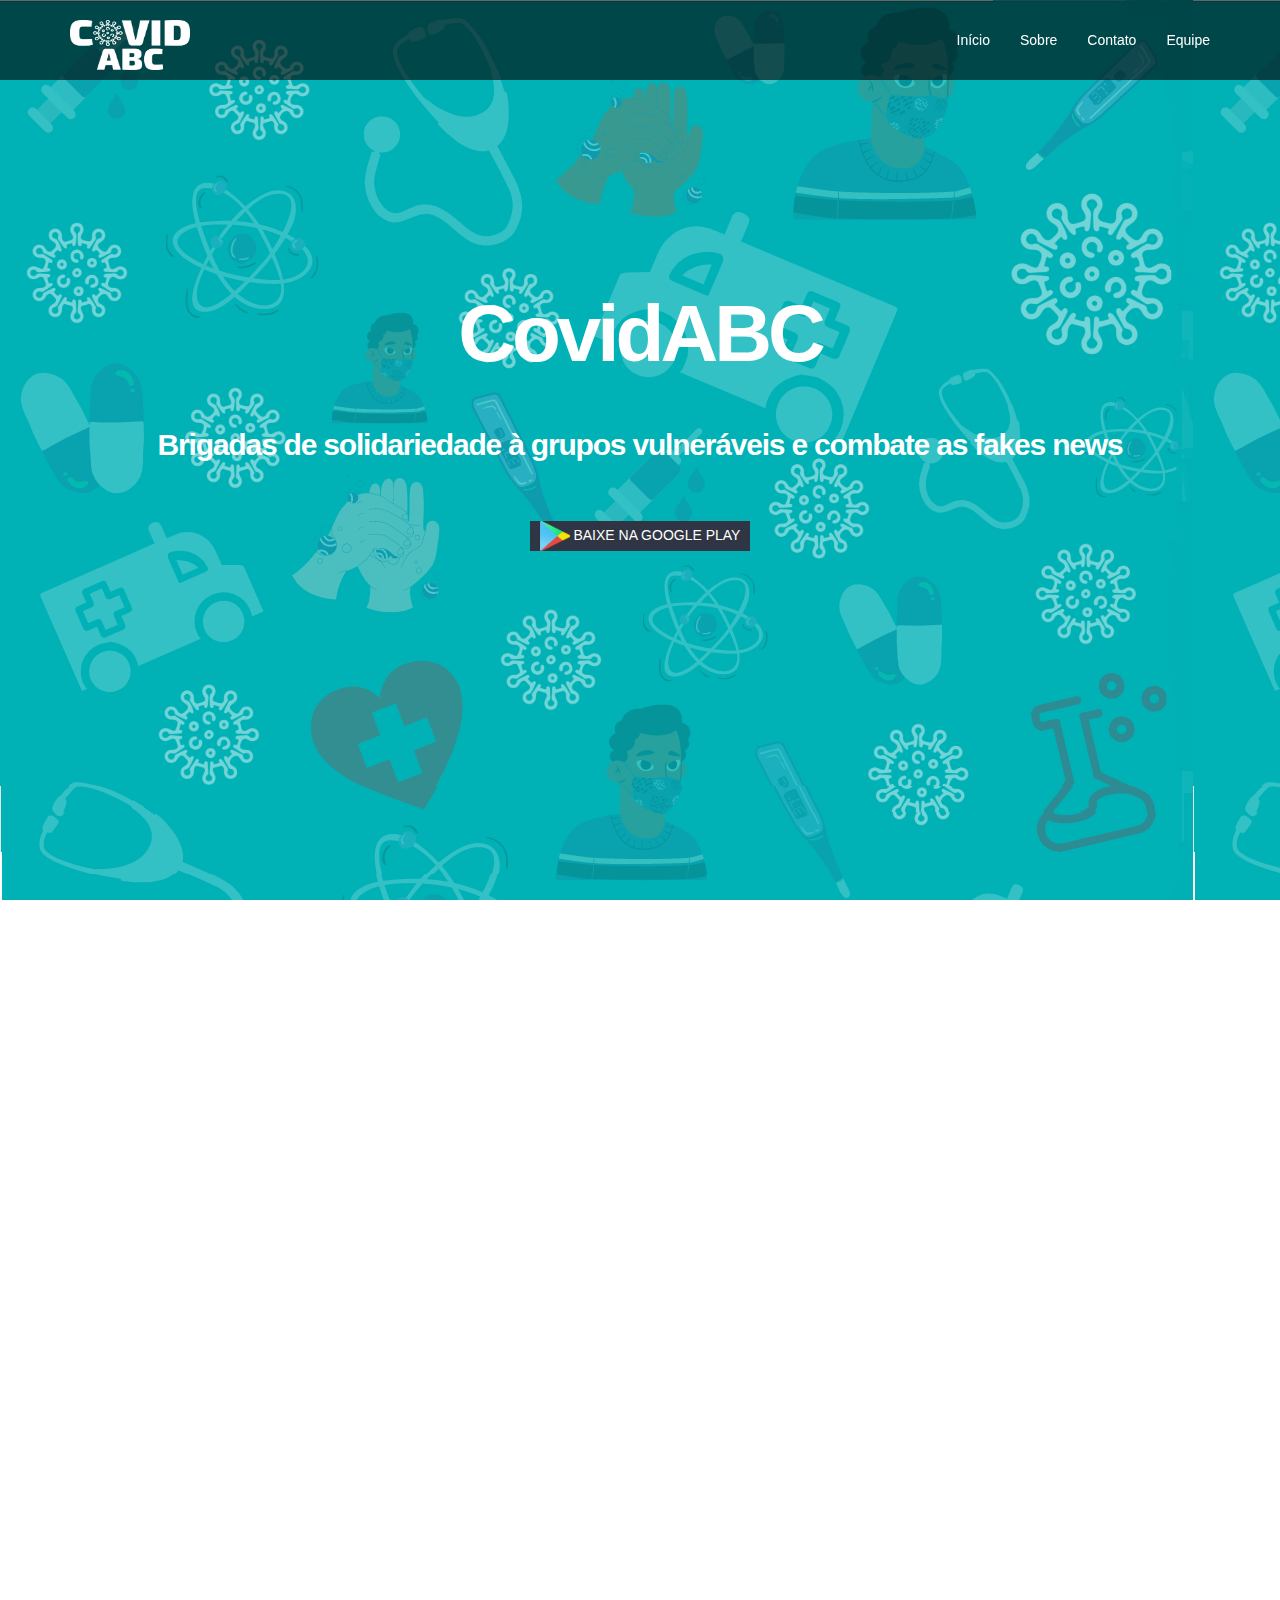
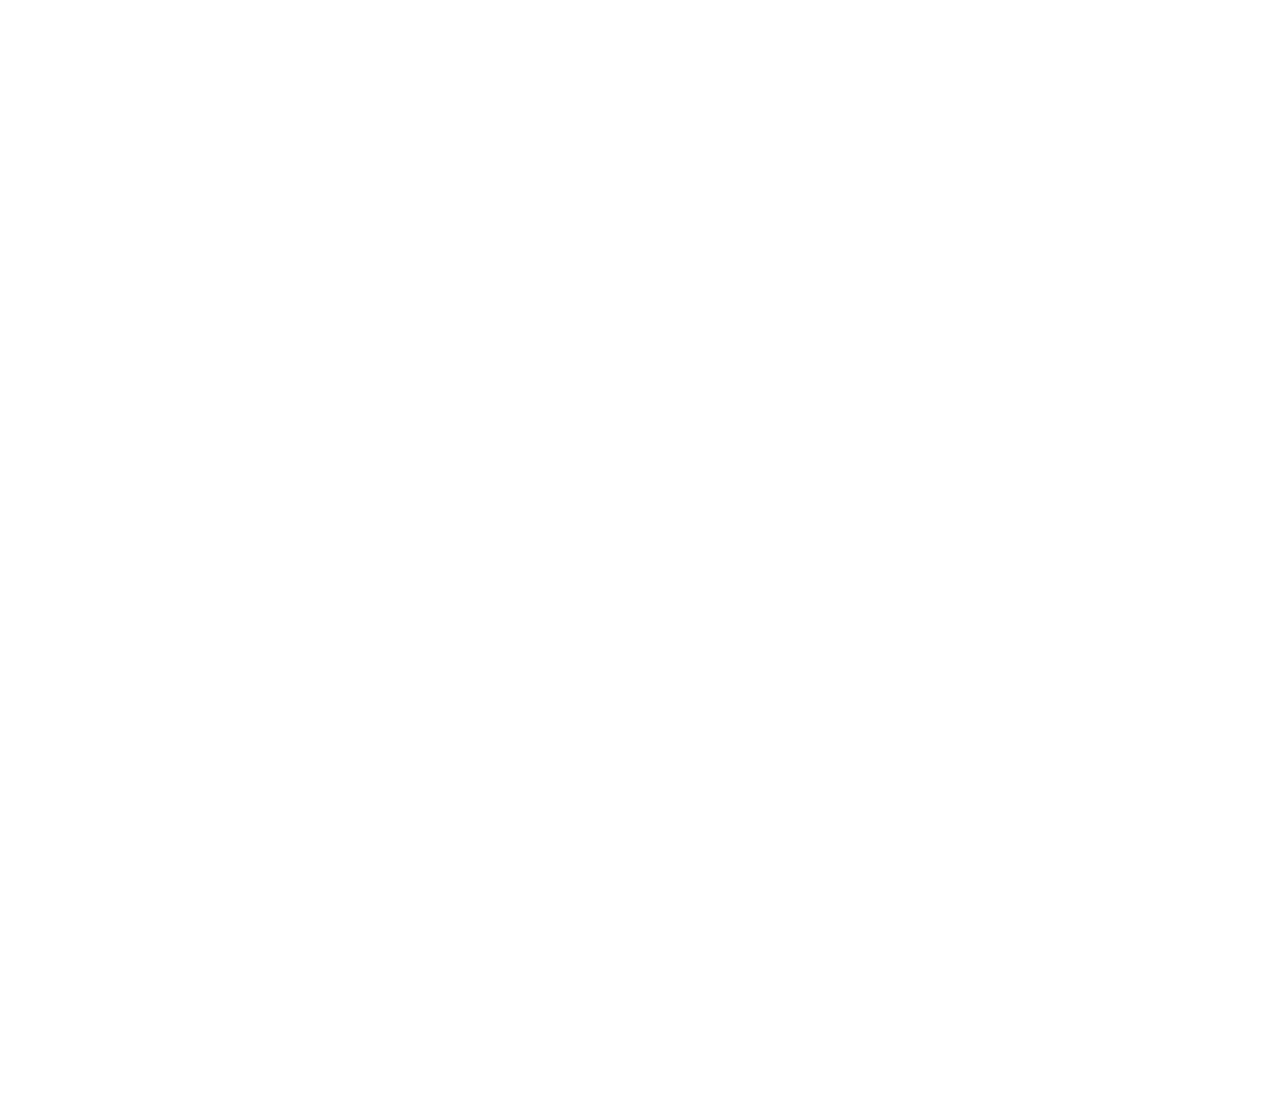
==== index.html @ 44e0cf70 "Site público" ====
<!DOCTYPE html>
<html lang="pt-br">

<head>
  <meta charset="utf-8">
  <meta http-equiv="X-UA-Compatible" content="IE=edge">
  <meta name="viewport" content="width=device-width, initial-scale=1">

  <title>CovidABC</title>
  <link rel="icon" href="imagens/ícone.png">

  <!-- Bootstrap -->
  <link href="bootstrap/css/bootstrap.min.css" rel="stylesheet">
  <link href="estilo.css" rel="stylesheet">
</head>

<body>


  <nav class="navbar navbar-fixed-top navbar-inverse navbar-transparente">
    <div class="container">

      <!-- header -->
      <div class="navbar-header">

        <!-- botao toggle -->
        <button type="button" class="navbar-toggle collapsed" data-toggle="collapse" data-target="#barra-navegacao">
          <span class="sr-only">alternar navegação</span>
          <span class="icon-bar"></span>
          <span class="icon-bar"></span>
          <span class="icon-bar"></span>
        </button>

        <a href="index.html" class="navbar-brand">
          <img src="imagens/logobranco.png" alt="" width="120px" height="50px">
        </a>

      </div>

      <!-- navbar -->
      <div class="collapse navbar-collapse" id="barra-navegacao">
        <ul class="nav navbar-nav navbar-right">
          <li><a href="index.html">Início</a></li>
          <li><a href="sobre.html">Sobre</a></li>
          <li><a href="contato.html">Contato</a></li>
          <li><a href="equipe.html">Equipe</a></li>
        </ul>
      </div>
    </div><!-- /container -->
  </nav><!-- /nav -->

  <div class="capa">
    <div class="texto-capa-titulo">
      <h1>CovidABC</h1>
      <h3>Brigadas de solidariedade à grupos vulneráveis e combate as fakes news</h3>
      <button type="button" class="btn btn-link botton-capa"><img src="imagens/play.png" alt="icone da play store" width="30px" height="30px"> Baixe na Google PLay</button>
    </div>
  </div>

  <!-- Conteudos -->
  <section id="servicos">
    <div class="container">
      <div class="row">

        <!-- serviços -->
        <div class="col-md-6">

          <div class="row">

            <div class="col-md-6">
              <img src="imagens/brigadas/brigadas1.jpg" class="img-responsive">
            </div>
            <div class="col-md-6">
              <img src="imagens/brigadas/brigadas2.jpg" class="img-responsive">
            </div>

          </div><!-- /row -->

          <div class="row">

            <div class="col-md-6">
              <img src="imagens/brigadas/brigadas3.jpg" class="img-responsive">
            </div>
            <div class="col-md-6">
              <img src="imagens/brigadas/brigadas4.jpg" class="img-responsive">
            </div>

          </div><!-- /row -->

        </div>

        <!-- funções -->
        <div class="col-md-6">
          <h2>Brigadas de solidariedade</h2>

          <h3>Ajuda comunitária</h3>
          <p>Apoio a grupos vulneráveis durante a pandemia do covid-19.</p>

          <h3>Combate às fakes news</h3>
          <p>Notícias e informações verídicas sobre contágio, prevenção, riscos, notícias e outros fatores ligados ao covid 19.</p>

          <h3>Apoio de movimentos sociais</h3>
          <p>As brigadas de solidariedade são realizadas com conjuntamente com movimentos sociais, em especial o diretório central dos estudantes (DCE) e o movimento de mulheres olga benário, ambos da UFABC.</p>

        </div>

      </div>
    </div>
  </section>

  <section id="recursos">
    <div class="container">
      <div class="row">

        <!-- recursos -->
        <div class="col-md-4">
          <h2>Funções</h2>

          <h3>Mapeamento</h3>
          <p>Mapear ações de solidaridade na região do ABC no período da pandemia do covid 19.</p>

          <h3>Combate às fakes news</h3>
          <p>Notícias e informações verídicas sobre contágio, prevenção, riscos, notícias e outros fatores ligados ao covid 19.</p>

          <h3>Perguntas frequentes</h3>
          <p>Espaço para divulgação de dúvidas frequentes sobre a situação pandêmica.</p>
        </div>

        <!-- img recursos -->
        <div class="col-md-8">

          <div class="row rotacionar">

            <div class="col-md-6">
              <img src="imagens/prints/print1.png" class="img-responsive" width="300px" height="350px">
            </div>

            <div class="col-md-6">
              <img src="imagens/prints/print2.png" class="img-responsive" width="300px" height="350px">
            </div>

          </div><!-- /row -->

        </div>

      </div>
    </div>
  </section>

  <!-- Conteudos -->
  <section id="servicos">
    <div class="container">
      <div class="row">

        <div class="col-md-6">
          <h2>Informações sobre o corona vírus</h2>

          <h3>Precauções</h3>
          <p>O uso de máscara, alcool em gel e manter uma distância segura, mínimo 1,5 metros, diminiu a probabilidade de infecção do corona vírus</p>

          <h3>Isolamento Social</h3>
          <p>O isolamento social o melhor método para diminuir a curva de contágio.</p>

          <h3>Sintomas</h3>
          <p>Procure atendimento médico se tiver febre, tosse e dificuldade para respirar.</p>

        </div>


        <!-- funções -->

                <!-- serviços -->
                <div class="col-md-6">

                  <div class="row">
        
                    <div class="col-md-6">
                      <img src="imagens/img1.png" class="img-responsive">
                    </div>
                    <div class="col-md-6">
                      <img src="imagens/img2.png" class="img-responsive">
                    </div>
        
                  </div><!-- /row -->
        
                  <div class="row">
        
                    <div class="col-md-6">
                      <img src="imagens/img3.png" class="img-responsive">
                    </div>
                    <div class="col-md-6">
                      <img src="imagens/img4.png" class="img-responsive">
                    </div>
        
                  </div><!-- /row -->
        
                </div>
       

      </div>
    </div>
  </section>

  <!-- Rodape -->
  <footer id="rodape">
    <div class="container">
      <div class="row">
        <div class="col-md-2">
          <a href="index.html"><img src="imagens/ícone.png" alt="" width="60px" height="60px"></a>
        </div>

        <div class="col-md-2">
          <h4>Entidade Estudantil</h4>
          <ul class="nav">
            <li><a href="https://www.facebook.com/UFABC.DCE">DCE - UFABC</a></li>
          </ul>
        </div>

        <div class="col-md-2">
          <h4>Participantes</h4>
          <ul class="nav">
            <li><a href="equipe.html">Equipe</a></li>
          </ul>
        </div>

        <div class="col-md-2">
          <h4>links uteis</h4>
          <ul class="nav">
            <li><a href="contato.html">Ajuda</a></li>
          </ul>
        </div>

        <div class="col-md-4">
          <ul class="nav">
            <li class="item-rede-social"><a href="https://www.instagram.com/covidabc/"><img src="imagens/instagram.png"></a></li>
          </ul>
        </div>

      </div><!-- /row -->
    </div>
  </footer>

  <!-- jQuery (necessary for Bootstrap's JavaScript plugins) -->
  <script src="https://ajax.googleapis.com/ajax/libs/jquery/1.11.3/jquery.min.js"></script>

  <!-- Include all compiled plugins (below), or include individual files as needed -->
  <script src="bootstrap/js/bootstrap.min.js"></script>
</body>

</html>
---- estilo.css ----
/* ========================= layout ======================== */
html,
body,
.capa {
  height: 100%;
  overflow: auto;
}

body {
  background: url("imagens/fundo.png");
  background-attachment: fixed;
  font-family: Helvetica, Arial, sans-serif;
  overflow-x: hidden;
}

/* -- Barra de navegação -- */

nav.navbar-transparente {
  padding: 15px 0px;
  background: rgba(0, 0, 0, 0.6);
  border: none;
}

.navbar-brand {
  padding: 5px 15px;
}

.navbar-inverse .navbar-nav > li > a,
footer .nav a {
  color: white;
}

.navbar-inverse .navbar-nav > li > a:hover,
footer .nav a:hover {
  color: #9bf0e1;
  background: none;
}

/* -- Imagem de capa -- */
.capa {
  display: table;
  width: 100%;
}

.texto-capa-titulo {
  text-align: center;
  color: #fff;
  display: table-cell;
  vertical-align: middle;
  padding-bottom: 80px;
}

/* Botões */

.botton-capa {
  margin-top: 50px;
  color: rgb(255, 255, 255);
}

.row {
  padding: 5px;
}

/* -- secao servico -- */
#servicos {
  background: white;
  padding-top: 20px;
  padding-bottom: 20px;
}

#servicos-sobre {
  background: white;
  margin-top: 150px;
  padding-bottom: 30px;
  margin-right: 50px;
  margin-left: 50px;
  border-radius: 3%;
}
/* -- recursos -- */
#recursos {
  padding-top: 20px;
  padding-bottom: 20px;
  color: white;
}

/* -- rodape -- */
footer {
  background: #000;
  padding: 50px 0px 20px 0px;
  position: relative;
}

.item-rede-social {
  float: right;
}

.flex.flex-4 .box {
  width: 21%;
}

/* box - caixa */
.box {
  border: solid 1px #dbdbdb;
  margin-bottom: 2em;
  padding: 1.5em;
}

.box > :last-child,
.box > :last-child > :last-child,
.box > :last-child > :last-child > :last-child {
  margin-bottom: 0;
}

.box.alt {
  border: 0;
  border-radius: 0;
  padding: 0;
}

.box.person {
  border: solid 10px rgba(255, 255, 255, 0.7);
  padding: 3em 1.5em;
}

.box.person h3 {
  margin: 0;
}

.box.person .image {
  margin-bottom: 1em;
}

.box.person .image img {
  max-width: 100%;
  border-radius: 20%;
}

/* Equipe */

.equipe {
  padding-top: 100px;
  background: url('images/fundo.png');
}
.imagens-equipe-coordenadores {
  margin-left: 250px;
  margin-right: 250px;
}
.imagens-desenvolvedores-2{
  margin-left: 300px;
}
/* ========================= Tipografia ======================== */
h1 {
  font-weight: 900;
  letter-spacing: -0.05em;
  margin-bottom: 50px;
}

/* Media queries */
/* xs < 768 */
@media screen and (max-width: 767px) {
  h1 {
    font-size: 50px;
  }
  .btn-custom {
    margin: 10px 15px;
  }
}

/* sm */
@media screen and (min-width: 768px) {
  h1 {
    font-size: 70px;
  }
}

/* md */
@media screen and (min-width: 992px) {
  h1 {
    font-size: 80px;
  }
}

/* lg */
h1 {
  font-size: 80px;
}
/* Fim Media queries */

h2 {
  font-size: 50px;
  font-weight: 700;
  letter-spacing: -0.04em;
}

h3 {
  font-size: 30px;
  font-weight: 700;
  letter-spacing: -0.04em;
}

.texto-equipe {
  font-weight: bolder;
  text-align: center;
  color: #fff;
}
.titulo-sobre{
  text-align: center;
  color: #22467c;
}
.texto-sobre{
  text-align: justify;
  font-size: 16px;
}

#rodape h4 {
  color: #919496;
  font-size: 12px;
  text-transform: uppercase;
}

#servicos h2,
#servicos h3 {
  color: #2e0c5c;
}

#recursos h3 {
  color: #22467c;
}

/* Aba contato */
*{
  margin: 0;
  padding: 0;
  font-family: "montserrat",sans-serif;
}
.body-contato{
  background: rgb(253, 253, 253);
}
.container-contato{
  background: url('imagens/fundo.png') no-repeat center;
  background-size: cover;
  padding: 203px 40px;
  text-align: center;
  color: white;
}
.container-contatp p {
  max-width: 600px;
  margin: 40px auto;
  font-size: 15px;
  font-weight: 300;
}
.email-box{
  height: 40px;
  justify-content: center;
  display: flex; 
}
.email-box i{
  background: #2f3542;
  width: 40px;
  line-height: 40px;
}
.tbox,.btn{
  border: none;
  outline: none;
}
.tbox{
  width: 0px;
  transition: 0.6s;
}
.email-box:hover > .tbox,.tbox:focus{
  width: 260px;
  padding: 0 10px;
}
.btn{
  background: #2f3542;
  color: white;
  padding: 0 10px;
  text-transform: uppercase;
  cursor: pointer;
}
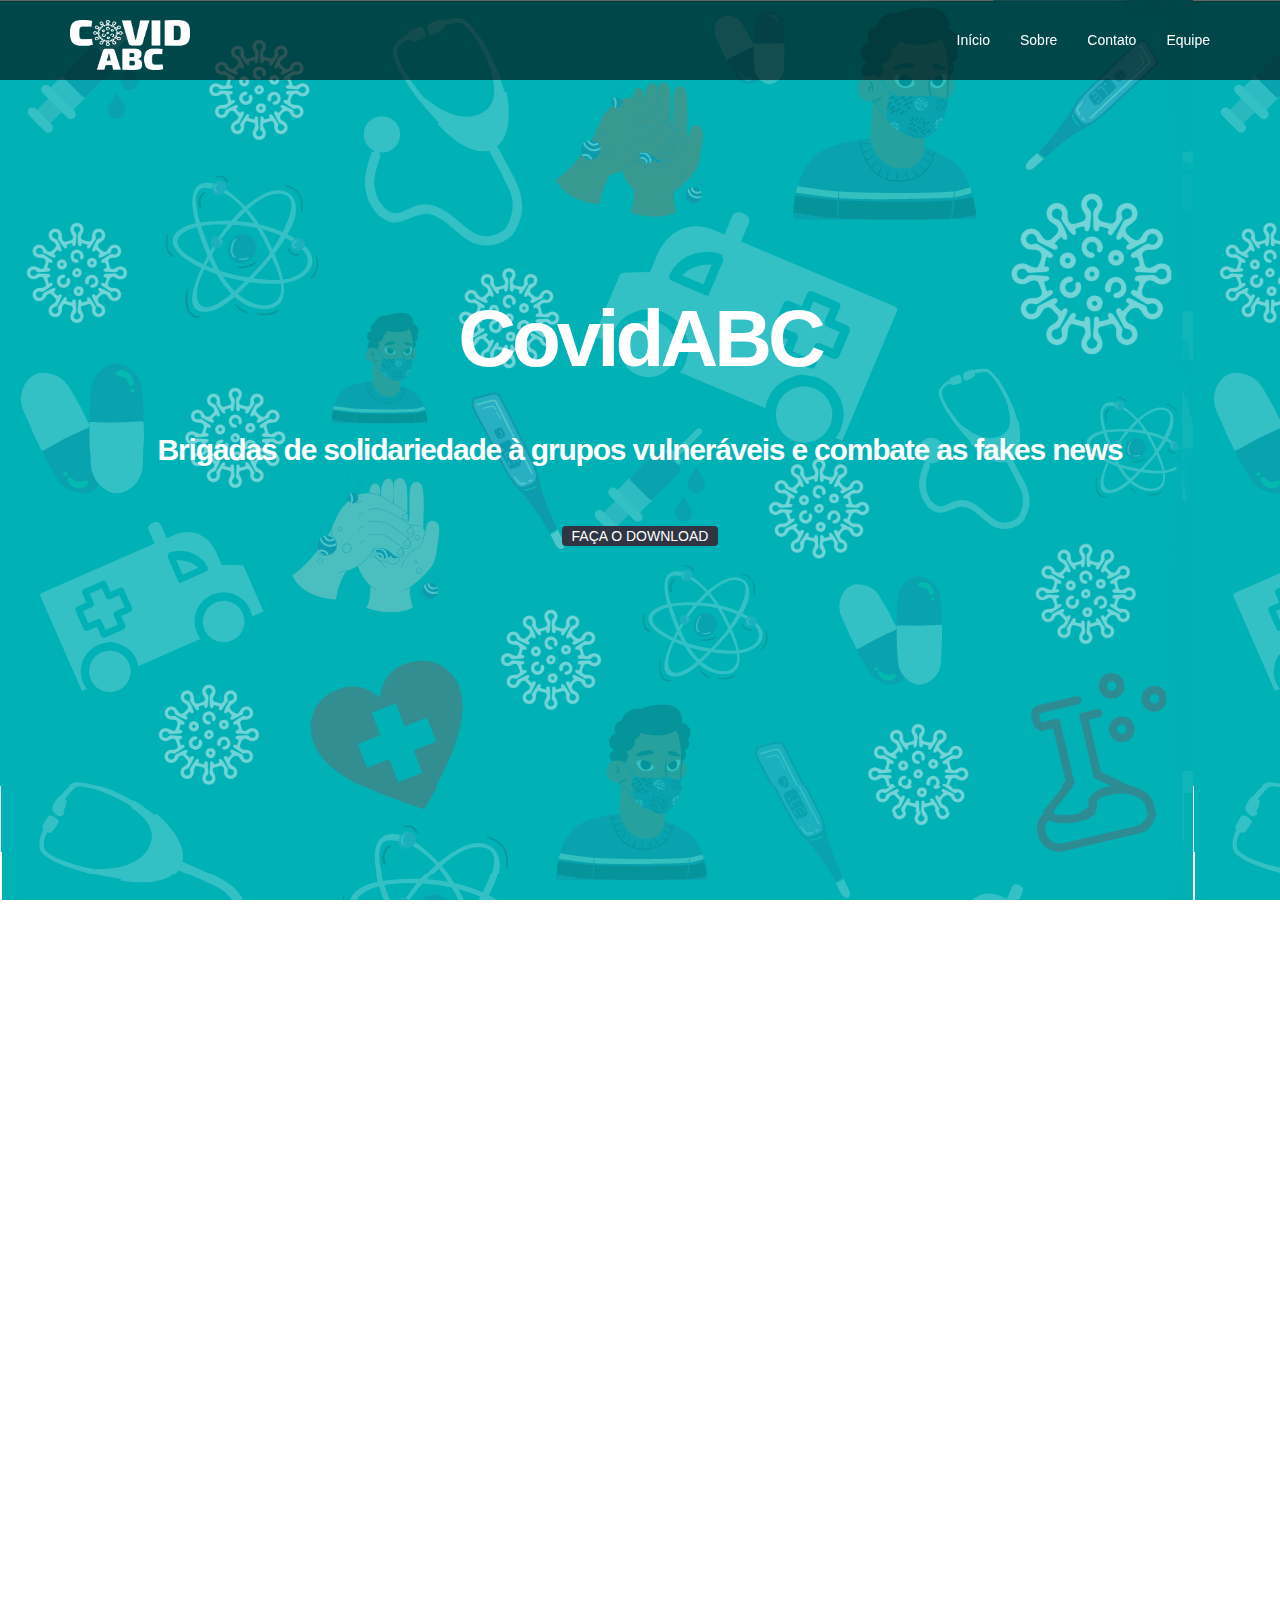
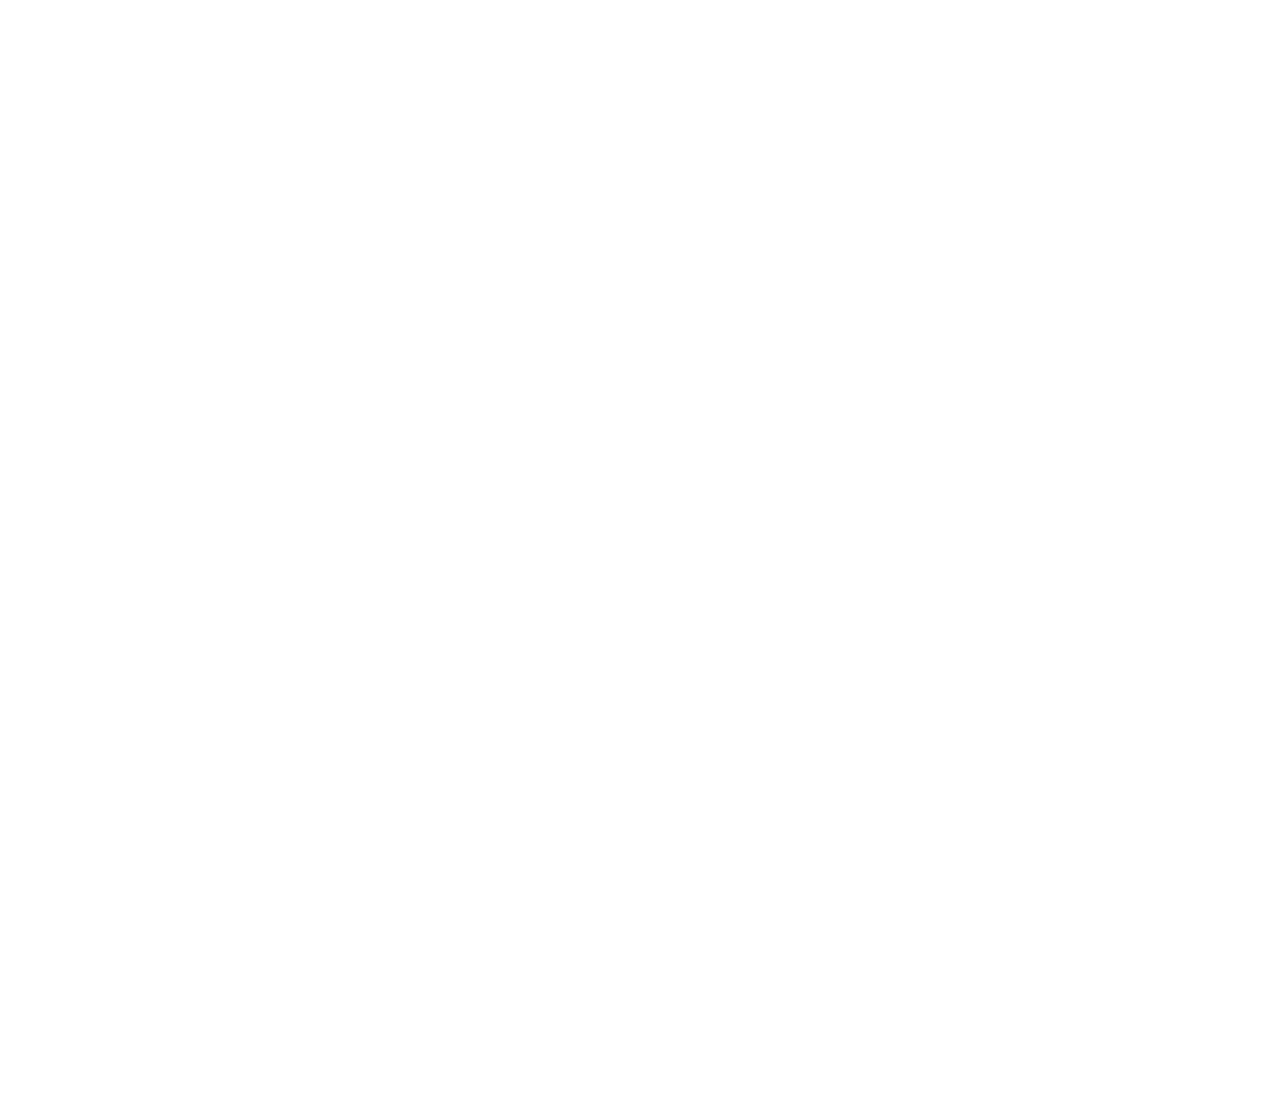
==== commit bfd5ada3: "Update app version" ====
--- a/index.html
+++ b/index.html
@@ -14,7 +14,7 @@
   <link href="estilo.css" rel="stylesheet">
 </head>
 
-<body>
+<body class="body-index">
 
 
   <nav class="navbar navbar-fixed-top navbar-inverse navbar-transparente">
@@ -53,7 +53,7 @@
     <div class="texto-capa-titulo">
       <h1>CovidABC</h1>
       <h3>Brigadas de solidariedade à grupos vulneráveis e combate as fakes news</h3>
-      <button type="button" class="btn btn-link botton-capa"><img src="imagens/play.png" alt="icone da play store" width="30px" height="30px"> Baixe na Google PLay</button>
+      <a href="covid-abc.apk"><button type="button" class="btn btn-primary botton-capa"> Faça o Download</button></a>
     </div>
   </div>
 
@@ -94,13 +94,13 @@
           <h2>Brigadas de solidariedade</h2>
 
           <h3>Ajuda comunitária</h3>
-          <p>Apoio a grupos vulneráveis durante a pandemia do covid-19.</p>
-
-          <h3>Combate às fakes news</h3>
-          <p>Notícias e informações verídicas sobre contágio, prevenção, riscos, notícias e outros fatores ligados ao covid 19.</p>
+          <p>Apoio emergencial a grupos vulneráveis durante a pandemia do covid-19.</p>
+
+          <h3>Território</h3>
+          <p>Brigadas desenvolvidas em bairros da região do ABC paulista.</p>
 
           <h3>Apoio de movimentos sociais</h3>
-          <p>As brigadas de solidariedade são realizadas com conjuntamente com movimentos sociais, em especial o diretório central dos estudantes (DCE) e o movimento de mulheres olga benário, ambos da UFABC.</p>
+          <p>As brigadas de solidariedade são realizadas juntamente com movimentos sociais, em especial o diretório central dos estudantes (DCE) e o movimento de mulheres olga benário, ambos da UFABC.</p>
 
         </div>
 
@@ -117,7 +117,7 @@
           <h2>Funções</h2>
 
           <h3>Mapeamento</h3>
-          <p>Mapear ações de solidaridade na região do ABC no período da pandemia do covid 19.</p>
+          <p>Mapear ações de solidaridade na região do ABC no período da pandêmico.</p>
 
           <h3>Combate às fakes news</h3>
           <p>Notícias e informações verídicas sobre contágio, prevenção, riscos, notícias e outros fatores ligados ao covid 19.</p>
@@ -202,6 +202,7 @@
   </section>
 
   <!-- Rodape -->
+
   <footer id="rodape">
     <div class="container">
       <div class="row">
@@ -239,6 +240,7 @@
       </div><!-- /row -->
     </div>
   </footer>
+
 
   <!-- jQuery (necessary for Bootstrap's JavaScript plugins) -->
   <script src="https://ajax.googleapis.com/ajax/libs/jquery/1.11.3/jquery.min.js"></script>
